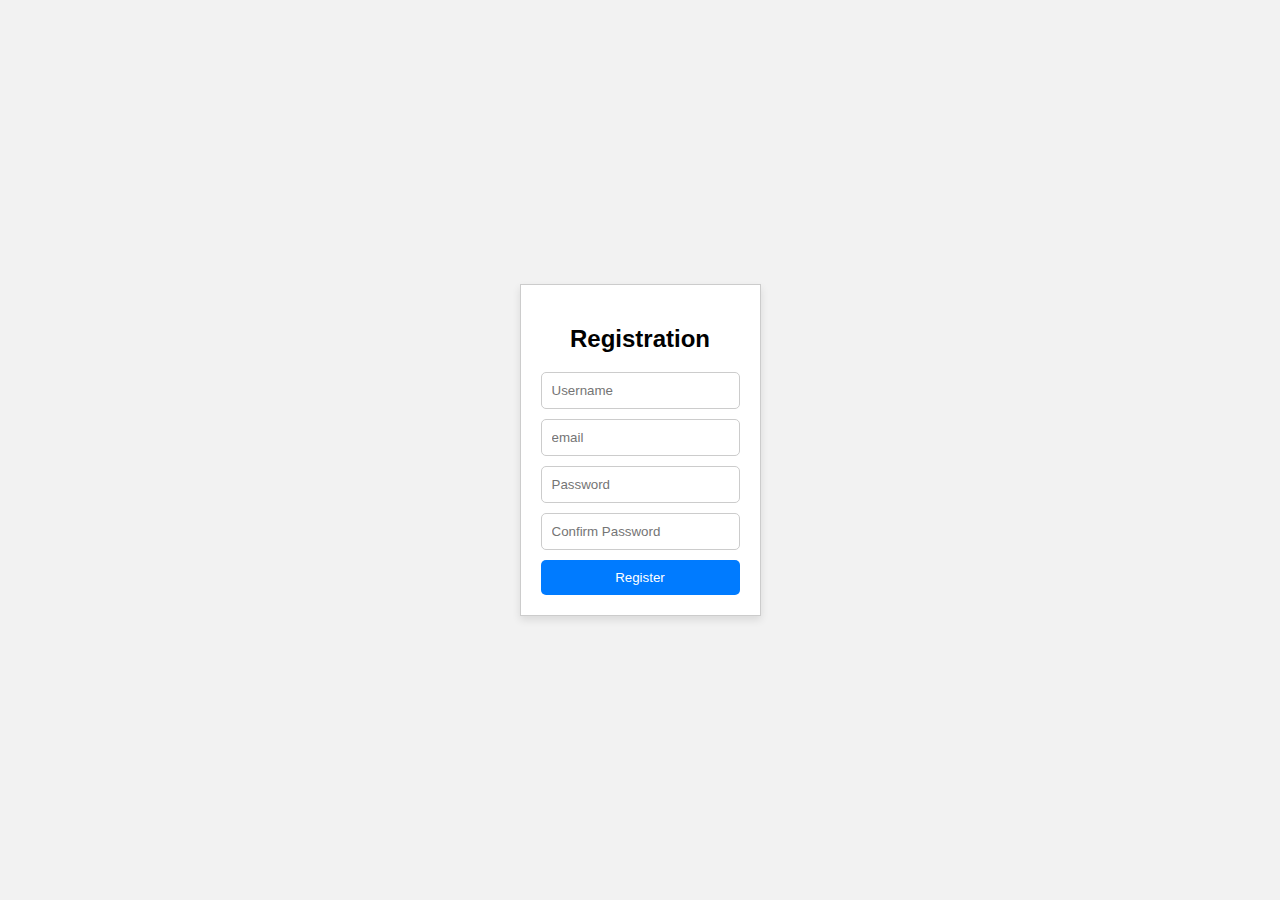
==== reg.html @ a507751c "created all the files" ====
<!DOCTYPE html>
<html lang="en">
<head>
  <meta charset="UTF-8">
  <meta name="viewport" content="width=device-width, initial-scale=1.0">
  <title>Registration Page</title>
  <link rel="stylesheet" href="reges.css">
</head>
<body>
  <div class="registration-container">
    <h2>Registration</h2>
    <form id="registrationForm">
      <input type="text" id="username" placeholder="Username" required>
      <input type="text" id="email" placeholder="email" required>
      <input type="password" id="password" placeholder="Password" required>
      <input type="password" id="confirmPassword" placeholder="Confirm Password" required>
      <button type="submit">Register</button>
    </form>
  </div>
  <script src="rege.js"></script>
</body>
</html>
---- reges.css ----
body {
    display: flex;
    justify-content: center;
    align-items: center;
    height: 100vh;
    margin: 0;
    font-family: Arial, sans-serif;
    background-color: #f2f2f2;
  }
  
  .registration-container {
    padding: 20px;
    border: 1px solid #ccc;
    background-color: #fff;
    max-width: 300px;
    box-shadow: 0 4px 8px rgba(0, 0, 0, 0.1);
  }
  
  h2 {
    text-align: center;
  }
  
  form {
    display: flex;
    flex-direction: column;
  }
  
  input {
    margin-bottom: 10px;
    padding: 10px;
    border: 1px solid #ccc;
    border-radius: 5px;
    outline: none;
  }
  
  button {
    padding: 10px;
    background-color: #007bff;
    color: #fff;
    border: none;
    border-radius: 5px;
    cursor: pointer;
    transition: background-color 0.3s ease;
  }
  
  button:hover {
    background-color: #0056b3;
  }
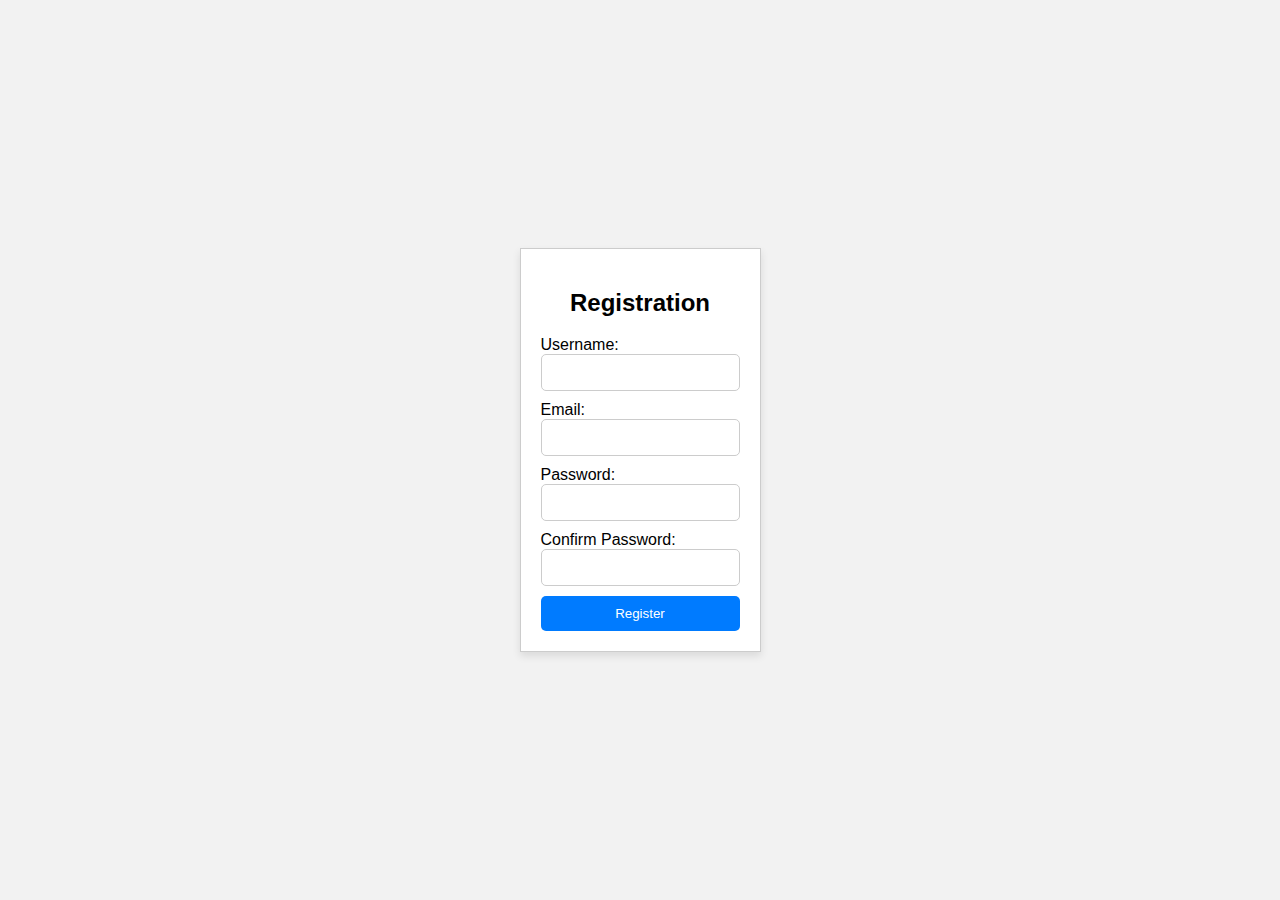
==== commit 197e5ae0: "Update reg.html" ====
--- a/reg.html
+++ b/reg.html
@@ -9,15 +9,23 @@
 <body>
   <div class="registration-container">
     <h2>Registration</h2>
-    <form id="registrationForm">
-      <input type="text" id="username" placeholder="Username" required>
-      <input type="text" id="email" placeholder="email" required>
-      <input type="password" id="password" placeholder="Password" required>
-      <input type="password" id="confirmPassword" placeholder="Confirm Password" required>
-      <button type="submit">Register</button>
-    </form>
+    <form>
+      <label for="username">Username:</label>
+      <input type="text" id="username" required>
+
+      <label for="email">Email:</label>
+      <input type="email" id="email" required>
+
+      <label for="password">Password:</label>
+      <input type="password" id="password" required>
+
+      <label for="confirmPassword">Confirm Password:</label>
+      <input type="password" id="confirmPassword" required>
+
+      <button type="button" id="registerButton">Register</button>
+  </form>
   </div>
-  <script src="rege.js"></script>
+  <script src="reges.js"></script>
 </body>
 </html>
 
